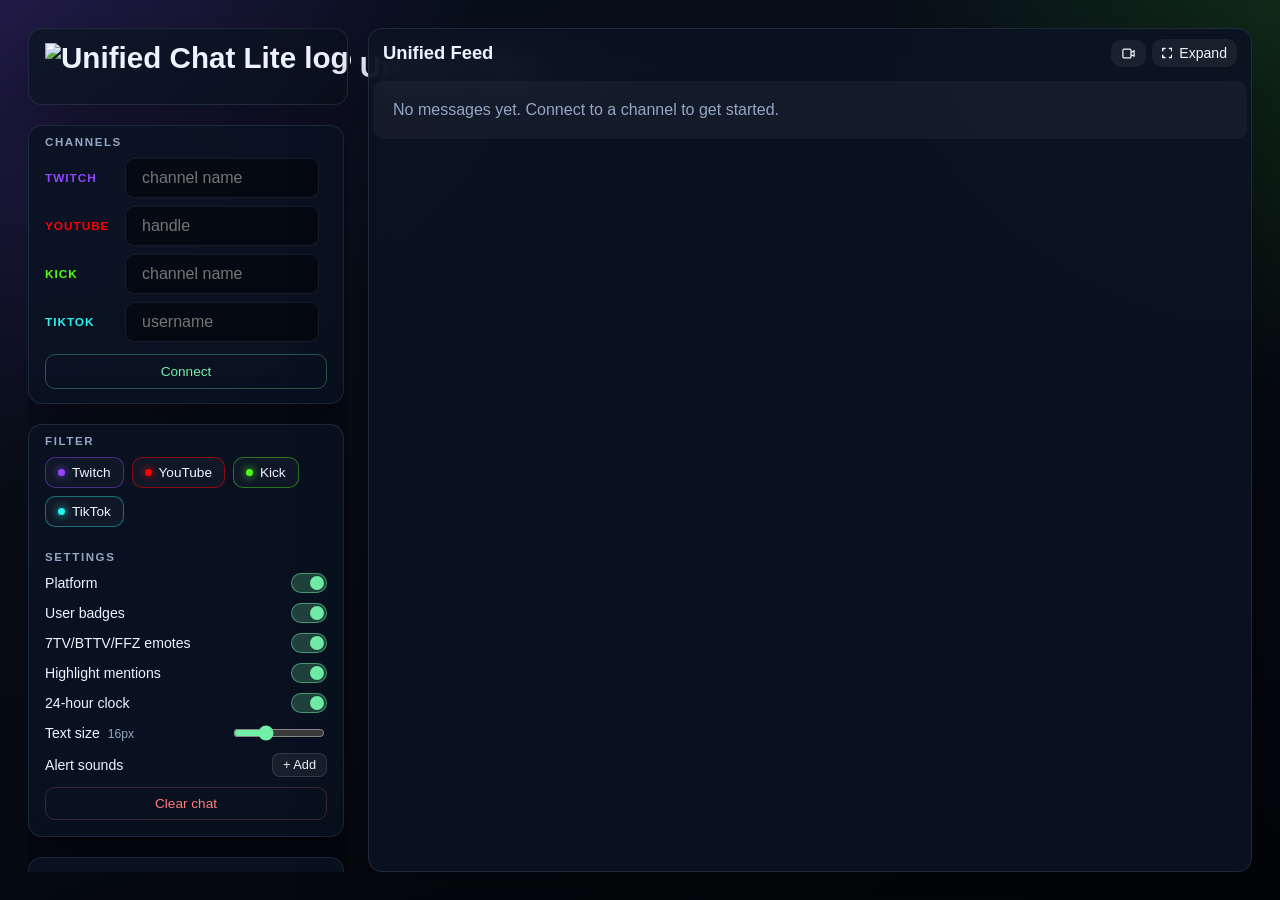
==== web/index.html @ e473db75 "Unmute button, Connect state, name colours, fresh pages, fast chats - Bring back the toolbar's Unmut" ====
<!DOCTYPE html>
<html lang="en">
<head>
    <meta charset="utf-8">
    <meta name="viewport" content="width=device-width, initial-scale=1, maximum-scale=1">

    <title>Unified Chat Lite — Multistream Chat: Twitch, YouTube, Kick, TikTok</title>
    <meta name="description"
        content="Free multistream chat viewer for Twitch, YouTube, Kick & TikTok — one feed with 7TV/BTTV/FFZ emotes, stream player, alerts and OBS chat overlay. No login.">
    <meta name="keywords"
        content="multistream chat, combined chat, chat aggregator, twitch chat, youtube live chat, kick chat, tiktok live chat, obs chat overlay, multi chat viewer, unified chat, 7tv emotes, bttv emotes, ffz emotes, streamelements alerts, hype train, twitch badges, chat widget, dual stream chat">
    <meta name="author" content="Kim AH">
    <meta name="robots" content="index, follow">
    <link rel="canonical" href="https://unified-chat.com/">
    <meta name="theme-color" content="#09111f">

    <!-- Open Graph (Facebook, Discord, Slack, ...) -->
    <meta property="og:type" content="website">
    <meta property="og:site_name" content="Unified Chat Lite">
    <meta property="og:title" content="Unified Chat Lite — Multistream Chat: Twitch, YouTube, Kick, TikTok">
    <meta property="og:description"
        content="Twitch, YouTube, Kick & TikTok chats in one feed — 7TV/BTTV/FFZ emotes, stream player, alerts and OBS overlay. Free, no login.">
    <meta property="og:url" content="https://unified-chat.com/">
    <meta property="og:image" content="https://unified-chat.com/assets/og-image.png">
    <meta property="og:image:width" content="1200">
    <meta property="og:image:height" content="630">

    <!-- Twitter / X -->
    <meta name="twitter:card" content="summary_large_image">
    <meta name="twitter:title" content="Unified Chat Lite — Multistream Chat: Twitch, YouTube, Kick, TikTok">
    <meta name="twitter:description"
        content="Twitch, YouTube, Kick & TikTok chats in one feed — 7TV/BTTV/FFZ emotes, stream player, alerts and OBS overlay. Free, no login.">
    <meta name="twitter:image" content="https://unified-chat.com/assets/og-image.png">

    <link rel="icon" href="assets/favicon.ico">
    <link rel="manifest" href="manifest.json">
    <link rel="apple-touch-icon" href="assets/icon-192.png">
    <link rel="stylesheet" href="styles.css">
    <script>
        const startParams = new URLSearchParams(location.search);
        if ((startParams.get("expand") ?? "0") !== "0" || (startParams.get("tv") ?? "0") !== "0") document.documentElement.classList.add("expand-mode");
    </script>

    <script type="application/ld+json">
    {
        "@context": "https://schema.org",
        "@type": "WebApplication",
        "name": "Unified Chat Lite",
        "url": "https://unified-chat.com/",
        "description": "Free multistream chat viewer that combines Twitch, YouTube, Kick and TikTok live chats in one unified feed, with 7TV/BTTV/FFZ emotes, stream player, alert sounds and a transparent OBS chat overlay.",
        "applicationCategory": "EntertainmentApplication",
        "operatingSystem": "Any",
        "browserRequirements": "Requires JavaScript",
        "featureList": [
            "Combined live chat for Twitch, YouTube, Kick and TikTok",
            "7TV, BTTV and FFZ emotes",
            "Twitch badges and animated cheermotes",
            "Hype train progress bar",
            "Embedded stream player (Twitch, Kick, YouTube)",
            "StreamElements/Streamlabs alert sounds",
            "Transparent OBS chat overlay with auto-fading messages",
            "Expandable full-window chat, shareable links, installable as an app (PWA)"
        ],
        "offers": {
            "@type": "Offer",
            "price": "0",
            "priceCurrency": "USD"
        },
        "creator": {
            "@type": "Person",
            "name": "Kim AH",
            "url": "https://kimsec.net"
        }
    }
    </script>
</head>
<body data-mode="main">
    <div class="app-shell">
        <button id="alerts-unlock" class="alerts-unlock hidden" type="button"
            title="Browsers block sound until you interact with the page">&#128266; Enable alert sound</button>
        <div id="player-pane" class="player-pane hidden">
            <div id="player-frame" class="player-frame"></div>
        </div>
        <main class="layout-grid">
            <header class="hero">
                <h1><img src="assets/favicon.ico" class="header-logo" alt="Unified Chat Lite logo">Unified Chat <span class="lite-tag">Lite</span></h1>
            </header>

            <div class="side-column">
            <section class="panel channels-panel">
                <div class="panel-header">
                    <h2>Channels</h2>
                </div>
                <form id="channels-form" class="channels-form">
                    <div class="channel-field" data-platform="twitch">
                        <span class="channel-label">Twitch</span>
                        <input id="channel-twitch" class="input-field channel-input" type="text"
                            placeholder="channel name" autocomplete="off" spellcheck="false">
                        <button id="clear-twitch" class="channel-clear hidden" type="button"
                            title="Disconnect Twitch">&#x2715;</button>
                    </div>
                    <div class="channel-field" data-platform="youtube">
                        <span class="channel-label">YouTube</span>
                        <input id="channel-youtube" class="input-field channel-input" type="text"
                            placeholder="handle" autocomplete="off" spellcheck="false">
                        <button id="clear-youtube" class="channel-clear hidden" type="button"
                            title="Disconnect YouTube">&#x2715;</button>
                    </div>
                    <div class="channel-field" data-platform="kick">
                        <span class="channel-label">Kick</span>
                        <input id="channel-kick" class="input-field channel-input" type="text"
                            placeholder="channel name" autocomplete="off" spellcheck="false">
                        <button id="clear-kick" class="channel-clear hidden" type="button"
                            title="Disconnect Kick">&#x2715;</button>
                    </div>
                    <div class="channel-field" data-platform="tiktok">
                        <span class="channel-label">TikTok</span>
                        <input id="channel-tiktok" class="input-field channel-input" type="text"
                            placeholder="username" autocomplete="off" spellcheck="false">
                        <button id="clear-tiktok" class="channel-clear hidden" type="button"
                            title="Disconnect TikTok">&#x2715;</button>
                    </div>
                    <button type="submit" class="connect-button">Connect</button>
                </form>
            </section>

            <section class="panel controls-panel">
                <div class="panel-header">
                    <h2>Filter</h2>
                </div>
                <div class="filter-row">
                    <button class="filter-button active" data-platform="twitch" type="button"><span class="chip-dot"></span>Twitch</button>
                    <button class="filter-button active" data-platform="youtube" type="button"><span class="chip-dot"></span>YouTube</button>
                    <button class="filter-button active" data-platform="kick" type="button"><span class="chip-dot"></span>Kick</button>
                    <button class="filter-button active" data-platform="tiktok" type="button"><span class="chip-dot"></span>TikTok</button>
                </div>
                <div class="panel-header">
                    <h2>Settings</h2>
                </div>
                <div class="settings-rows">
                    <div class="settings-row">
                        <span class="settings-label">Platform</span>
                        <button id="toggle-platform" class="switch" type="button"
                            title="Show platform icon in messages"></button>
                    </div>
                    <div class="settings-row">
                        <span class="settings-label">User badges</span>
                        <button id="toggle-badges" class="switch" type="button"
                            title="Show user badges (mod, sub, VIP...) in messages"></button>
                    </div>
                    <div class="settings-row">
                        <span class="settings-label">7TV/BTTV/FFZ emotes</span>
                        <button id="toggle-emotes" class="switch" type="button"
                            title="Show 7TV / BTTV / FFZ emotes in Twitch messages"></button>
                    </div>
                    <div class="settings-row">
                        <span class="settings-label">Highlight mentions</span>
                        <button id="toggle-mentions" class="switch" type="button"
                            title="Highlight messages that @-mention a connected channel"></button>
                    </div>
                    <div class="settings-row">
                        <span class="settings-label">24-hour clock</span>
                        <button id="toggle-clock" class="switch" type="button"
                            title="Use 24-hour time format"></button>
                    </div>
                    <div class="settings-row">
                        <span class="settings-label">Text size <span id="font-size-value"
                                class="font-size-value">16px</span></span>
                        <input id="font-size" class="font-slider" type="range" min="12" max="24" step="1" value="16"
                            title="Chat text size">
                    </div>
                    <div class="settings-row">
                        <span class="settings-label">Alert sounds</span>
                        <button id="alerts-edit" class="alerts-edit" type="button"
                            title="Add alert sound overlays (StreamElements etc.)">+ Add</button>
                    </div>
                    <div id="alerts-editor" class="alerts-editor hidden">
                        <div id="alerts-rows" class="alerts-rows"></div>
                        <div class="alerts-actions">
                            <button id="alerts-add-row" class="alerts-add-row" type="button">+ Add another</button>
                            <button id="alerts-apply" class="alerts-apply" type="button">Apply</button>
                        </div>
                        <p class="alerts-hint">Alert overlay URLs (StreamElements etc.) play their sound in the
                            expanded chat. Stored only in this browser.</p>
                    </div>
                    <button id="clear-messages" class="settings-action" type="button">Clear chat</button>
                </div>
            </section>

            <section class="panel status-panel">
                <div class="panel-header">
                    <h2>Connector Status</h2>
                </div>
                <div id="status-grid" class="status-grid"></div>
            </section>

            <section class="panel about-panel">
                <div class="about-links">
                    <a class="about-link" href="mailto:kim3k@live.no" title="Contact me">
                        <svg viewBox="0 0 512 512" aria-hidden="true"><path fill="currentColor" d="M464 64C490.5 64 512 85.5 512 112C512 127.1 504.9 141.3 492.8 150.4L275.2 313.6C263.8 322.1 248.2 322.1 236.8 313.6L19.2 150.4C7.113 141.3 0 127.1 0 112C0 85.5 21.49 64 48 64H464zM217.6 339.2C240.4 356.3 271.6 356.3 294.4 339.2L512 176V384C512 419.3 483.3 448 448 448H64C28.65 448 0 419.3 0 384V176L217.6 339.2z"/></svg>
                        Contact
                    </a>
                    <a class="about-link" href="https://github.com/Kimsec/unified-chat-lite" target="_blank" rel="noopener" title="GitHub">
                        <svg viewBox="0 0 496 512" aria-hidden="true"><path fill="currentColor" d="M165.9 397.4c0 2-2.3 3.6-5.2 3.6-3.3.3-5.6-1.3-5.6-3.6 0-2 2.3-3.6 5.2-3.6 3-.3 5.6 1.3 5.6 3.6zm-31.1-4.5c-.7 2 1.3 4.3 4.3 4.9 2.6 1 5.6 0 6.2-2s-1.3-4.3-4.3-5.2c-2.6-.7-5.5.3-6.2 2.3zm44.2-1.7c-2.9.7-4.9 2.6-4.6 4.9.3 2 2.9 3.3 5.9 2.6 2.9-.7 4.9-2.6 4.6-4.6-.3-1.9-3-3.2-5.9-2.9zM244.8 8C106.1 8 0 113.3 0 252c0 110.9 69.8 205.8 169.5 239.2 12.8 2.3 17.3-5.6 17.3-12.1 0-6.2-.3-40.4-.3-61.4 0 0-70 15-84.7-29.8 0 0-11.4-29.1-27.8-36.6 0 0-22.9-15.7 1.6-15.4 0 0 24.9 2 38.6 25.8 21.9 38.6 58.6 27.5 72.9 20.9 2.3-16 8.8-27.1 16-33.7-55.9-6.2-112.3-14.3-112.3-110.5 0-27.5 7.6-41.3 23.6-58.9-2.6-6.5-11.1-33.3 2.6-67.9 20.9-6.5 69 27 69 27 20-5.6 41.5-8.5 62.8-8.5s42.8 2.9 62.8 8.5c0 0 48.1-33.6 69-27 13.7 34.7 5.2 61.4 2.6 67.9 16 17.7 25.8 31.5 25.8 58.9 0 96.5-58.9 104.2-114.8 110.5 9.2 7.9 17 22.9 17 46.4 0 33.7-.3 75.4-.3 83.6 0 6.5 4.6 14.3 17.3 12.1C428.2 457.8 496 362.9 496 252 496 113.3 383.5 8 244.8 8z"/></svg>
                        GitHub
                    </a>
                    <a class="about-link donate" href="https://donation.kimsec.net" title="Support the project">
                        <svg viewBox="0 0 512 512" aria-hidden="true"><path fill="currentColor" d="M47.6 300.4L228.3 469.1c7.5 7 17.4 10.9 27.7 10.9s20.2-3.9 27.7-10.9L464.4 300.4c30.4-28.3 47.6-68 47.6-109.5v-5.8c0-69.9-50.5-129.5-119.4-141C347 36.5 300.6 51.4 268 84L256 96 244 84c-32.6-32.6-79-47.5-124.6-39.9C50.5 55.6 0 115.2 0 185.1v5.8c0 41.5 17.2 81.2 47.6 109.5z"/></svg>
                        Donate
                    </a>
                    <button id="open-info" class="ghost-button small-button info-button" type="button"
                        title="How this site works">&#9432; More info</button>
                </div>
                <p class="about-credit">Made with <span class="heart">❤</span> by Kim AH</p>
            </section>
            </div>

            <section class="panel feed-panel">
                <div class="panel-header">
                    <div class="feed-title">
                        <h2>Unified Feed</h2>
                        <button class="viewer-badge hidden" type="button"></button>
                    </div>
                    <div class="feed-actions">
                        <button id="watch-toggle" class="ghost-button small-button watch-button" type="button"
                            title="Watch the stream with the chat" aria-label="Watch the stream with the chat">
                            <svg viewBox="0 0 24 24" aria-hidden="true"><path fill="none" stroke="currentColor" stroke-width="2" stroke-linejoin="round" d="M3 7a2 2 0 0 1 2-2h9a2 2 0 0 1 2 2v10a2 2 0 0 1-2 2H5a2 2 0 0 1-2-2zM16 10.5l5-3v9l-5-3"/></svg></button>
                        <button id="expand-toggle" class="ghost-button small-button" type="button"
                            title="Expand the chat to fill the window">
                            <svg viewBox="0 0 448 512" aria-hidden="true"><path fill="currentColor" d="M32 32C14.3 32 0 46.3 0 64v96c0 17.7 14.3 32 32 32s32-14.3 32-32V96h64c17.7 0 32-14.3 32-32s-14.3-32-32-32H32zM64 352c0-17.7-14.3-32-32-32s-32 14.3-32 32v96c0 17.7 14.3 32 32 32h96c17.7 0 32-14.3 32-32s-14.3-32-32-32H64v-64zM320 32c-17.7 0-32 14.3-32 32s14.3 32 32 32h64v64c0 17.7 14.3 32 32 32s32-14.3 32-32V64c0-17.7-14.3-32-32-32h-96zM448 352c0-17.7-14.3-32-32-32s-32 14.3-32 32v64h-64c-17.7 0-32 14.3-32 32s14.3 32 32 32h96c17.7 0 32-14.3 32-32v-96z"/></svg>
                            Expand</button>
                    </div>
                </div>
                <div id="hype-train-bar" class="hype-train-bar hidden" role="status" aria-live="polite"
                    aria-hidden="true">
                    <div class="hype-train-info">
                        <span class="hype-train-label">Hype Train Lvl <span id="ht-level">1</span></span>
                        <span id="ht-progress-text"></span>
                    </div>
                    <div class="hype-train-track">
                        <div id="ht-fill" class="hype-train-fill"></div>
                    </div>
                </div>
                <div class="feed-wrapper">
                    <div id="feed" class="feed" aria-live="polite"></div>
                    <button id="scroll-bottom" class="scroll-bottom hidden" type="button" title="Scroll to bottom">&darr;</button>
                </div>
            </section>
        </main>
        <div class="player-controls">
            <div class="player-media-controls">
                <div id="player-sources" class="player-sources hidden"></div>
                <button class="viewer-badge hidden" type="button"></button>
            </div>
            <div class="player-window-controls">
                <button id="player-sound" class="player-toggle player-sound hidden" type="button"></button>
                <button id="player-cast" class="player-toggle hidden" type="button"></button>
                <button id="player-layout" class="player-toggle hidden" type="button"></button>
                <button id="player-fullscreen" class="player-toggle hidden" type="button"></button>
                <button id="player-toggle" class="player-toggle" type="button" title="Show stream player">&#9654;</button>
                <button id="expand-exit" class="player-toggle expand-exit" type="button" title="Collapse the chat (Esc)">&#x2715;</button>
            </div>
        </div>
        <div id="alert-frames" class="alert-frames" aria-hidden="true"></div>
    </div>

    <div id="info-overlay" class="info-overlay hidden">
        <div class="info-dialog panel" role="dialog" aria-modal="true" aria-labelledby="info-title">
            <div class="info-header">
                <h2 id="info-title">Tips &amp; tricks</h2>
                <button id="close-info" class="info-close" type="button" title="Close">&#x2715;</button>
            </div>
            <div class="info-body">
                <section>
                    <h3>Connect</h3>
                    <ul>
                        <li>Type channel names, press <strong>Enter</strong> or <strong>Connect</strong></li>
                        <li>The red &#x2715; disconnects that platform</li>
                        <li>Your channels are saved &mdash; and live in the page URL</li>
                    </ul>
                </section>
                <section>
                    <h3>Full window</h3>
                    <ul>
                        <li><strong>Expand</strong> (top right) fills the window with the chat</li>
                        <li><strong>&#x2715;</strong> or <strong>Esc</strong> brings the page back</li>
                        <li>Bookmark or share the URL while in full window &mdash; it opens straight into it</li>
                        <li>Install the site as an app (browser address bar) &mdash; it opens with your last used
                            channels</li>
                    </ul>
                </section>
                <section>
                    <h3>Watch the stream</h3>
                    <ul>
                        <li>Press the <strong>video</strong> button above the feed &mdash; or <strong>&#9654;</strong> (top right) when expanded</li>
                        <li>Starts muted &mdash; use the player's own volume control for sound</li>
                        <li>Click the platform icons to switch source</li>
                        <li>The layout button puts the video beside the chat &mdash; made for big screens</li>
                        <li>The AirPlay / Cast button sends the Twitch or Kick video to your TV &mdash; the chat stays on your device</li>
                        <li>YouTube appears once the channel is live</li>
                    </ul>
                </section>
                <section>
                    <h3>Alert sounds</h3>
                    <ul>
                        <li>Settings &rarr; Alert sounds: paste your alert overlay URL (StreamElements etc.) &mdash;
                            its sound plays in the expanded chat</li>
                        <li>Click <strong>&#128266; Enable alert sound</strong> once per visit (browser rule)</li>
                        <li>Alert URLs stay in this browser &mdash; they are never part of the page link</li>
                    </ul>
                </section>
                <section>
                    <h3>OBS overlay</h3>
                    <ul>
                        <li>Put <strong>/overlay</strong> in front of the <strong>?</strong> in your page link and
                            add it as a Browser source</li>
                        <li>Transparent background &mdash; chat floats right on the stream image</li>
                        <li>Messages fade out after 60 s; <strong>&amp;fade=120</strong> changes the lifetime, <strong>&amp;fade=0</strong> never fades</li>
                        <li>Tune it: <strong>&amp;size=20</strong> (text px), <strong>&amp;align=right</strong>,
                            <strong>&amp;max=10</strong> (message count), <strong>&amp;icons=0</strong> (hide
                            platform icons)</li>
                    </ul>
                </section>
                <section>
                    <h3>Good to know</h3>
                    <ul>
                        <li>Twitch badges and 7TV/BTTV/FFZ emotes show automatically &mdash; toggle them in
                            Settings</li>
                        <li>Messages that @-mention a connected channel are highlighted</li>
                        <li>Filter chips hide platforms in your view only</li>
                        <li>Deleted messages stay, with a strikethrough</li>
                        <li>The feed keeps the latest 200 messages</li>
                    </ul>
                </section>
            </div>
        </div>
    </div>

    <script src="app.js" defer></script>
</body>
</html>
---- web/styles.css ----
:root {
    --bg: #09111f;
    --bg-strong: #050910;
    --panel: rgba(11, 19, 35, 0.88);
    --panel-border: rgba(124, 149, 184, 0.18);
    --text: #eef4ff;
    --muted: #94a7c4;
    --accent: #f7f4ea;
    --twitch: #9146ff;
    --youtube: #ff0000;
    --kick: #53fc18;
    --tiktok: #25f4ee;
    --ok: #73f0a8;
    --warn: #ffd166;
    --danger: #ff7b7b;
    --shadow: 0 30px 70px rgba(0, 0, 0, 0.35);
}

* {
    box-sizing: border-box;
}

html,
body {
    margin: 0;
    height: 100%;
    background:
        radial-gradient(circle at top left, rgba(145, 70, 255, 0.18), transparent 30%),
        radial-gradient(circle at top right, rgba(83, 252, 24, 0.12), transparent 26%),
        linear-gradient(160deg, #09111f 0%, #050910 65%, #020408 100%);
    color: var(--text);
    font-family: "IBM Plex Sans", "Segoe UI", sans-serif;
    overflow: hidden;
}

body {
    padding: 28px;
}

.app-shell {
    position: relative;
    max-width: 1320px;
    margin: 0 auto;
    height: 100%;
    display: flex;
    flex-direction: column;
}

.hero {
    grid-column: 1;
    grid-row: 1;
    display: flex;
    align-items: center;
    padding: 14px 16px;
    border: 1px solid var(--panel-border);
    border-radius: 14px;
    background: linear-gradient(140deg, rgba(14, 23, 41, 0.96), rgba(9, 15, 28, 0.88));
    box-shadow: var(--shadow);
}

h1,
h2 {
    margin: 0;
}

h1 {
    font-size: 1.85rem;
    line-height: 1;
    white-space: nowrap;
    display: flex;
    align-items: center;
    gap: 9px;
}

.lite-tag {
    font-size: 0.6em;
    font-weight: 600;
    color: var(--muted);
    letter-spacing: 0.12em;
    text-transform: uppercase;
    align-self: flex-end;
}

.header-logo {
    height: 1.6em;
    width: auto;
}

h2 {
    font-size: 1.15rem;
}

.layout-grid {
    display: grid;
    grid-template-columns: 320px minmax(0, 1fr);
    grid-template-rows: auto minmax(0, 1fr);
    gap: 20px;
    align-items: stretch;
    flex: 1;
    min-height: 0;
}

/* The side column scrolls on its own so the app always fits the viewport,
   no matter how short the window is. */
.side-column {
    grid-column: 1;
    grid-row: 2;
    display: flex;
    flex-direction: column;
    gap: 20px;
    min-height: 0;
    overflow-y: auto;
    scrollbar-width: thin;
    scrollbar-color: rgba(124, 149, 184, 0.35) transparent;
    padding-right: 4px;
}

.side-column::-webkit-scrollbar {
    width: 6px;
}

.side-column::-webkit-scrollbar-thumb {
    background: rgba(124, 149, 184, 0.35);
    border-radius: 3px;
}

.side-column > .panel {
    flex-shrink: 0;
}

.panel {
    border: 1px solid var(--panel-border);
    border-radius: 14px;
    background: var(--panel);
    box-shadow: var(--shadow);
    backdrop-filter: blur(16px);
}

/* All side-column section headers share the micro-label look. */
.side-column h2 {
    font-size: 0.72rem;
    font-weight: 600;
    text-transform: uppercase;
    letter-spacing: 0.14em;
    color: var(--muted);
}

.panel-header {
    display: flex;
    justify-content: space-between;
    align-items: center;
    gap: 16px;
    padding: 14px 16px 0;
}

.feed-panel > .panel-header {
    padding: 10px 14px 4px;
    gap: 10px;
}

.channels-panel .panel-header,
.controls-panel .panel-header {
    padding: 10px 16px 0;
}

.channels-form {
    display: grid;
    gap: 8px;
    padding: 10px 16px 14px;
}

.channel-field {
    display: grid;
    grid-template-columns: 72px 1fr auto;
    align-items: center;
    gap: 8px;
}

.channel-clear {
    width: 22px;
    height: 22px;
    padding: 0;
    border: none;
    border-radius: 7px;
    background: rgba(255, 59, 48, 0.18);
    color: #ff7b7b;
    font-size: 0.72rem;
    line-height: 1;
    cursor: pointer;
    display: flex;
    align-items: center;
    justify-content: center;
    transition: background 160ms ease, transform 160ms ease;
}

.channel-clear:hover {
    background: rgba(255, 59, 48, 0.4);
    transform: scale(1.12);
}

.channel-clear.hidden {
    display: none;
}

.channel-label {
    font-size: 0.74rem;
    font-weight: 600;
    text-transform: uppercase;
    letter-spacing: 0.08em;
    color: var(--muted);
}

.channel-field[data-platform="twitch"] .channel-label {
    color: var(--twitch);
}

.channel-field[data-platform="youtube"] .channel-label {
    color: var(--youtube);
}

.channel-field[data-platform="kick"] .channel-label {
    color: var(--kick);
}

.channel-field[data-platform="tiktok"] .channel-label {
    color: var(--tiktok);
}

.channel-input {
    padding: 6px 10px;
    border-radius: 8px;
    font-size: 0.9rem;
}

.channel-input:disabled {
    opacity: 0.45;
    cursor: not-allowed;
}

/* Same quiet style as the Clear chat button, in the "connected" green. */
.connect-button {
    margin-top: 4px;
    padding: 9px 16px;
    border-radius: 10px;
    border: 1px solid rgba(115, 240, 168, 0.3);
    background: transparent;
    color: var(--ok);
    font: inherit;
    font-size: 0.85rem;
    cursor: pointer;
    transition: background 160ms ease;
}

.connect-button:hover {
    background: rgba(115, 240, 168, 0.12);
}

.connect-button.connected {
    border-color: rgba(115, 240, 168, 0.5);
    background: rgba(115, 240, 168, 0.14);
    font-weight: 600;
}

.connect-button .connect-off {
    display: none;
}

/* Hover hints what a click does; on touch, a tap simply disconnects. */
@media (hover: hover) {
    .connect-button.connected:hover {
        border-color: rgba(255, 123, 123, 0.45);
        background: rgba(255, 59, 48, 0.12);
        color: var(--danger);
    }

    .connect-button.connected:hover .connect-live {
        display: none;
    }

    .connect-button.connected:hover .connect-off {
        display: inline;
    }
}

.input-field {
    width: 100%;
    border-radius: 9px;
    border: 1px solid rgba(255, 255, 255, 0.08);
    background: rgba(4, 8, 15, 0.72);
    color: var(--text);
    padding: 10px 16px;
    font: inherit;
}

.controls-panel .filter-row {
    padding: 10px 16px 14px;
    gap: 8px;
}

.filter-row {
    padding: 20px 22px 22px;
}

.status-grid {
    display: grid;
    gap: 8px;
    padding: 10px 16px 16px;
}

.status-card {
    display: flex;
    align-items: center;
    gap: 10px;
    padding: 8px 12px;
    border-radius: 10px;
    background: rgba(255, 255, 255, 0.03);
    border: 1px solid rgba(255, 255, 255, 0.06);
}

.status-detail {
    flex: 1;
    min-width: 0;
    overflow: hidden;
    text-overflow: ellipsis;
    white-space: nowrap;
    font-size: 0.85rem;
    color: var(--muted);
}

.status-dot {
    width: 9px;
    height: 9px;
    flex-shrink: 0;
    border-radius: 999px;
    background: var(--warn);
    box-shadow: 0 0 10px currentColor;
}

.status-dot.ok {
    background: var(--ok);
    color: var(--ok);
}

.status-dot.warn {
    background: var(--warn);
    color: var(--warn);
}

.status-dot.error {
    background: var(--danger);
    color: var(--danger);
}

.status-dot.idle {
    background: rgba(255, 255, 255, 0.25);
    color: transparent;
    box-shadow: none;
}

.about-panel {
    padding: 12px 16px;
    display: grid;
    gap: 10px;
}

.about-links {
    display: flex;
    gap: 8px;
    flex-wrap: wrap;
}

.about-link {
    display: inline-flex;
    align-items: center;
    gap: 7px;
    padding: 7px 12px;
    font-size: 0.85rem;
    border-radius: 10px;
    background: rgba(255, 255, 255, 0.03);
    border: 1px solid rgba(255, 255, 255, 0.07);
    color: var(--muted);
    text-decoration: none;
    transition: border-color 160ms ease, color 160ms ease, background 160ms ease;
}

.about-link svg {
    height: 13px;
    width: auto;
}

.about-link:hover {
    background: rgba(255, 255, 255, 0.07);
    color: var(--text);
}

.about-link.donate {
    border-color: rgba(255, 209, 102, 0.3);
    color: #ffd166;
}

.about-link.donate:hover {
    background: rgba(255, 209, 102, 0.1);
    color: #ffe199;
}

.about-credit {
    margin: 0;
    font-size: 0.78rem;
    color: var(--muted);
}

.about-credit .heart {
    color: #ff3b3b;
}

.about-credit a {
    color: inherit;
    text-decoration: underline;
    text-underline-offset: 2px;
}

.about-credit a:hover {
    color: var(--text);
}

.about-credit .heart {
    color: #ff5c8a;
}


.filter-row {
    display: flex;
    gap: 10px;
    flex-wrap: wrap;
}

.ghost-button {
    cursor: pointer;
    border: 0;
    border-radius: 10px;
    font: inherit;
    transition: transform 160ms ease, opacity 160ms ease, background 160ms ease;
}

.ghost-button:hover {
    transform: translateY(-1px);
}

.filter-button {
    display: inline-flex;
    align-items: center;
    gap: 7px;
    padding: 7px 12px;
    font: inherit;
    font-size: 0.85rem;
    border-radius: 10px;
    background: rgba(255, 255, 255, 0.03);
    border: 1px solid rgba(255, 255, 255, 0.07);
    color: var(--muted);
    cursor: pointer;
    transition: border-color 160ms ease, color 160ms ease, background 160ms ease;
}

.filter-button:hover {
    background: rgba(255, 255, 255, 0.07);
}

.filter-button.active {
    color: var(--text);
}

.chip-dot {
    width: 7px;
    height: 7px;
    border-radius: 50%;
    background: rgba(255, 255, 255, 0.22);
    transition: background 160ms ease, box-shadow 160ms ease;
}

.filter-button.active[data-platform="twitch"] {
    border-color: rgba(145, 70, 255, 0.45);
}

.filter-button.active[data-platform="twitch"] .chip-dot {
    background: var(--twitch);
    box-shadow: 0 0 8px var(--twitch);
}

.filter-button.active[data-platform="youtube"] {
    border-color: rgba(255, 0, 0, 0.5);
}

.filter-button.active[data-platform="youtube"] .chip-dot {
    background: var(--youtube);
    box-shadow: 0 0 8px var(--youtube);
}

.filter-button.active[data-platform="kick"] {
    border-color: rgba(83, 252, 24, 0.4);
}

.filter-button.active[data-platform="kick"] .chip-dot {
    background: var(--kick);
    box-shadow: 0 0 8px var(--kick);
}

.filter-button.active[data-platform="tiktok"] {
    border-color: rgba(37, 244, 238, 0.4);
}

.filter-button.active[data-platform="tiktok"] .chip-dot {
    background: var(--tiktok);
    box-shadow: 0 0 8px var(--tiktok);
}

.settings-rows {
    display: grid;
    gap: 10px;
    padding: 10px 16px 16px;
}

.settings-row {
    display: flex;
    justify-content: space-between;
    align-items: center;
    gap: 12px;
}

.settings-label {
    font-size: 0.88rem;
    color: var(--text);
}

.font-size-value {
    color: var(--muted);
    font-size: 0.76rem;
    margin-left: 4px;
}

.font-slider {
    width: 92px;
    accent-color: var(--ok);
    cursor: pointer;
}

.switch {
    position: relative;
    width: 36px;
    height: 20px;
    padding: 0;
    flex-shrink: 0;
    border-radius: 999px;
    border: 1px solid rgba(255, 255, 255, 0.12);
    background: rgba(255, 255, 255, 0.07);
    cursor: pointer;
    transition: background 180ms ease, border-color 180ms ease;
}

.switch::after {
    content: "";
    position: absolute;
    top: 2px;
    left: 2px;
    width: 14px;
    height: 14px;
    border-radius: 50%;
    background: #94a7c4;
    transition: transform 180ms ease, background 180ms ease;
}

.switch.active {
    background: rgba(115, 240, 168, 0.22);
    border-color: rgba(115, 240, 168, 0.5);
}

.switch.active::after {
    transform: translateX(16px);
    background: var(--ok);
}

.settings-action {
    width: 100%;
    padding: 8px 12px;
    border-radius: 10px;
    border: 1px solid rgba(255, 123, 123, 0.22);
    background: transparent;
    color: var(--danger);
    font: inherit;
    font-size: 0.85rem;
    cursor: pointer;
    transition: background 160ms ease;
}

.settings-action:hover {
    background: rgba(255, 59, 48, 0.12);
}

.ghost-button {
    display: inline-flex;
    align-items: center;
    justify-content: center;
    padding: 11px 18px;
    background: rgba(255, 255, 255, 0.06);
    color: var(--text);
    text-decoration: none;
}

.small-button {
    padding: 6px 10px;
    font-size: 0.88rem;
}

.feed-panel {
    grid-column: 2;
    grid-row: 1 / -1;
    display: flex;
    flex-direction: column;
    min-height: 0;
    overflow: hidden;
}

.feed-panel > .panel-header {
    flex-shrink: 0;
}

.hype-train-bar {
    flex-shrink: 0;
    padding: 8px 14px;
    border-bottom: 1px solid var(--panel-border);
    background: rgba(145, 70, 255, 0.08);
    max-height: 60px;
    opacity: 1;
    overflow: hidden;
    transition: opacity 500ms ease, max-height 500ms ease, padding 500ms ease;
}

.hype-train-bar.hidden {
    max-height: 0;
    opacity: 0;
    padding: 0 14px;
    border-bottom: none;
    pointer-events: none;
}

.hype-train-info {
    display: flex;
    justify-content: space-between;
    align-items: center;
    font-size: 0.82rem;
    margin-bottom: 5px;
}

.hype-train-label {
    font-weight: 700;
    color: var(--text);
}

#ht-progress-text {
    color: var(--muted);
}

.hype-train-track {
    height: 6px;
    border-radius: 3px;
    background: rgba(255, 255, 255, 0.08);
    overflow: hidden;
}

.hype-train-fill {
    height: 100%;
    width: 0%;
    border-radius: 3px;
    background: linear-gradient(90deg, #9146ff, #ffd700);
    transition: width 400ms ease;
}

.feed-wrapper {
    position: relative;
    flex: 1 1 0;
    min-height: 0;
    display: flex;
    flex-direction: column;
}

.feed {
    display: flex;
    flex-direction: column;
    gap: 4px;
    padding: 10px 4px 4px;
    flex: 1 1 0;
    min-height: 0;
    overflow-y: auto;
}

.scroll-bottom {
    position: absolute;
    bottom: 12px;
    left: 50%;
    transform: translateX(-50%) translateY(0);
    min-width: 36px;
    padding: 0 10px;
    height: 36px;
    border-radius: 999px;
    white-space: nowrap;
    border: 1px solid var(--panel-border);
    background: rgba(30, 40, 60, 0.9);
    color: var(--text);
    font-size: 1.1rem;
    line-height: 1;
    cursor: pointer;
    display: flex;
    align-items: center;
    justify-content: center;
    transition: transform 220ms ease, opacity 220ms ease;
    box-shadow: 0 4px 12px rgba(0, 0, 0, 0.4);
    z-index: 10;
    opacity: 1;
}

.scroll-bottom:hover {
    transform: translateX(-50%) scale(1.1);
    background: rgba(40, 55, 80, 0.95);
}

.scroll-bottom.hidden {
    opacity: 0;
    transform: translateX(-50%) translateY(20px);
    pointer-events: none;
}

.message-card {
    padding: 6px 12px;
    border-radius: 10px;
    background: rgba(255, 255, 255, 0.03);
    border: 1px solid rgba(255, 255, 255, 0.05);
    font-size: var(--chat-font, 1rem);
}

.message-card.mention {
    background: rgba(255, 92, 138, 0.1);
    border-color: rgba(255, 92, 138, 0.35);
}

.message-card:last-child {
    animation: fade-in 220ms ease;
}

.message-card.deleted {
    opacity: 0.72;
}

.message-card.deleted .message-text {
    text-decoration: line-through;
    text-decoration-thickness: 2px;
}

.message-card.deleted .emote {
    filter: grayscale(1);
    opacity: 0.5;
}

@property --twitch-rainbow-angle {
    syntax: '<angle>';
    initial-value: 0deg;
    inherits: false;
}

.message-card.system-notice {
    border: 2px solid transparent;
    background:
        linear-gradient(rgba(145, 70, 255, 0.08), rgba(145, 70, 255, 0.08)) padding-box,
        linear-gradient(#0d1626, #0d1626) padding-box,
        conic-gradient(
            from var(--twitch-rainbow-angle),
            rgba(255, 59, 59, 0.8), rgba(255, 177, 59, 0.8), rgba(245, 238, 58, 0.8), rgba(76, 217, 100, 0.8),
            rgba(52, 192, 255, 0.8), rgba(106, 92, 255, 0.8), rgba(255, 92, 209, 0.8), rgba(255, 59, 59, 0.8)
        ) border-box;
    animation: twitch-rainbow-spin 6s linear infinite;
}

@keyframes twitch-rainbow-spin {
    to { --twitch-rainbow-angle: 360deg; }
}

.system-notice-text {
    color: #fff;
}

.message-link {
    color: inherit;
    text-decoration: underline;
    text-decoration-color: currentColor;
    text-underline-offset: 2px;
    overflow-wrap: anywhere;
}

.message-link:hover {
    text-decoration-thickness: 2px;
}

.message-topline {
    display: inline;
    line-height: 1;
    margin-bottom: 2px;
}

.platform-pill {
    display: inline-flex;
    align-items: center;
    vertical-align: middle;
    gap: 5px;
    padding: 3px 6px;
    border-radius: 999px;
    font-size: 0.82rem;
    color: #fff;
    margin-right: 3px;
}

.platform-pill svg,
.platform-pill img {
    height: 16px;
    vertical-align: middle;
}

.platform-pill.twitch {
    background: rgba(145, 70, 255, 0.18);
}

.platform-pill.youtube {
    background: rgba(255, 0, 0, 0.16);
}

.platform-pill.kick {
    background: rgba(83, 252, 24, 0.18);
    color: #d7ffd0;
}

.platform-pill.tiktok {
    background: rgba(37, 244, 238, 0.14);
    color: #d6fdfb;
}

.message-time {
    color: var(--muted);
    font-size: 0.82rem;
    margin-right: 4px;
}

.badge {
    height: 16px;
    width: 16px;
    border-radius: 3px;
    margin-right: 4px;
    vertical-align: middle;
}

.source-streamer-avatar {
    height: 22px;
    width: 22px;
    border-radius: 999px;
    object-fit: cover;
    vertical-align: middle;
    margin-right: 5px;
    border: 1px solid rgba(255, 255, 255, 0.18);
    background: rgba(255, 255, 255, 0.06);
}

.author-name {
    font-weight: 700;
    white-space: nowrap;
}

.message-text {
    word-break: break-word;
    font-size: calc(var(--chat-font, 1rem) * 0.93);
}

.emote {
    height: 1.4em;
    vertical-align: middle;
    margin: 0 1px;
}

.cheer-amount {
    font-weight: 700;
    font-size: 0.85em;
    vertical-align: middle;
    margin: 0 3px 0 1px;
}

.empty-state {
    padding: 20px;
    border-radius: 10px;
    background: rgba(255, 255, 255, 0.04);
    color: var(--muted);
}

@keyframes fade-in {
    from {
        opacity: 0;
        transform: translateY(6px);
    }
    to {
        opacity: 1;
        transform: translateY(0);
    }
}

@media (max-width: 1120px) {
    html, body {
        height: auto;
        overflow: auto;
    }

    .app-shell {
        height: auto;
    }

    .layout-grid {
        grid-template-columns: 1fr;
        grid-template-rows: auto;
    }

    .hero,
    .side-column,
    .feed-panel {
        grid-column: 1;
        grid-row: auto;
    }

    /* Panels become grid items so the feed can sit between Settings and Status. */
    .side-column {
        display: contents;
    }

    .channels-panel { order: 1; }
    .controls-panel { order: 2; }
    .feed-panel { order: 3; }
    .status-panel { order: 4; }
    .about-panel { order: 5; }

    .feed-panel {
        height: calc(100vh - 80px);
        min-height: 400px;
        overflow: visible;
    }

    .feed {
        max-height: none;
    }
}

@media (max-width: 720px) {
    body {
        padding: 10px;
    }

    .hero {
        padding: 12px 16px;
        border-radius: 12px;
    }

    .panel {
        border-radius: 12px;
    }
}

/* --- Stream player (popout + expanded chat) --- */

.player-pane {
    flex-shrink: 0;
    background: #000;
    border-bottom: 1px solid var(--panel-border);
}

.player-pane.hidden {
    display: none;
}

/* Largest 16:9 box within 55vh, centred — no transparent edges for chat to show through. */
.player-frame iframe,
.player-frame video {
    display: block;
    width: min(100%, calc(55vh * 16 / 9));
    margin: 0 auto;
    aspect-ratio: 16 / 9;
    border: none;
    background: #000;
}

.player-empty {
    padding: 26px 16px;
    text-align: center;
    color: var(--muted);
    font-size: 0.9rem;
}

.player-casting {
    display: flex;
    flex-direction: column;
    align-items: center;
    justify-content: center;
    gap: 6px;
    width: min(100%, calc(55vh * 16 / 9));
    aspect-ratio: 16 / 9;
    margin: 0 auto;
    padding: 16px;
    text-align: center;
    background: radial-gradient(ellipse at 50% 40%, rgba(145, 70, 255, 0.22), transparent 70%), #05080f;
}

.player-casting svg {
    width: 42px;
    height: 42px;
    margin-bottom: 4px;
    color: var(--text);
}

.player-casting strong {
    font-size: 1.05rem;
}

.player-casting span {
    color: var(--muted);
    font-size: 0.85rem;
}

.player-casting-stop {
    margin-top: 8px;
    padding: 7px 14px;
    border: 1px solid rgba(255, 123, 123, 0.4);
    border-radius: 10px;
    background: rgba(255, 59, 48, 0.12);
    color: var(--danger);
    font: inherit;
    font-size: 0.85rem;
    cursor: pointer;
}

/* Player closed: two small buttons float over the chat's top-right corner. */
.player-controls {
    position: absolute;
    top: 8px;
    right: 8px;
    z-index: 30;
    display: flex;
    align-items: center;
    gap: 6px;
    opacity: 0.55;
    transition: opacity 160ms ease;
}

.player-controls:hover {
    opacity: 1;
}

.player-media-controls,
.player-window-controls {
    display: flex;
    align-items: center;
    gap: 6px;
}

/* Player open: the controls become a toolbar above the video, so nothing covers the picture. */
html.player-open .player-controls {
    position: static;
    order: -1;
    flex-shrink: 0;
    justify-content: space-between;
    gap: 10px;
    min-height: 48px;
    padding: 7px 10px;
    opacity: 1;
    border-bottom: 1px solid var(--panel-border);
    background: linear-gradient(180deg, rgba(20, 30, 52, 0.98), rgba(11, 19, 35, 0.98));
}

html.player-open .player-media-controls {
    min-width: 0;
}

html.player-open .player-toggle,
html.player-open .player-source {
    box-shadow: none;
    background: rgba(255, 255, 255, 0.05);
}

html.player-open .player-toggle:hover,
html.player-open .player-source:hover {
    transform: none;
    background: rgba(255, 255, 255, 0.12);
}

html.player-open body .hype-train-bar {
    padding-right: 14px;
}

.player-toggle.hidden {
    display: none;
}

.player-toggle svg {
    width: 16px;
    height: 16px;
    pointer-events: none;
}

.player-toggle.active {
    border-color: rgba(115, 240, 168, 0.55);
    color: var(--ok);
}

.player-sources {
    display: flex;
    gap: 6px;
}

.player-sources.hidden {
    display: none;
}

.player-toggle,
.player-source {
    flex: none;
    width: 34px;
    height: 34px;
    padding: 0;
    border-radius: 10px;
    border: 1px solid var(--panel-border);
    background: rgba(30, 40, 60, 0.45);
    color: var(--text);
    font-size: 0.8rem;
    line-height: 1;
    cursor: pointer;
    display: flex;
    align-items: center;
    justify-content: center;
    transition: transform 160ms ease, background 160ms ease, border-color 160ms ease;
    box-shadow: 0 4px 12px rgba(0, 0, 0, 0.4);
}

.player-toggle:hover,
.player-source:hover {
    transform: scale(1.1);
    background: rgba(40, 55, 80, 0.95);
}

.player-source svg,
.player-source img {
    height: 16px;
    width: auto;
    pointer-events: none;
}

.player-source {
    gap: 7px;
    opacity: 0.55;
    font: inherit;
    font-size: 0.82rem;
    font-weight: 600;
}

.player-source-name {
    display: none;
}

/* Wide toolbars label the sources, like tabs. */
@media (min-width: 640px) {
    html.player-open .player-source {
        width: auto;
        padding: 0 12px 0 10px;
    }

    html.player-open .player-source-name {
        display: inline;
    }
}

.player-source.active {
    opacity: 1;
}

.player-source.active[data-platform="twitch"] {
    border-color: rgba(145, 70, 255, 0.65);
    background: rgba(145, 70, 255, 0.16);
}

.player-source.active[data-platform="kick"] {
    border-color: rgba(83, 252, 24, 0.55);
    background: rgba(83, 252, 24, 0.1);
}

.player-source.active[data-platform="youtube"] {
    border-color: rgba(255, 0, 0, 0.55);
    background: rgba(255, 0, 0, 0.1);
}

/* --- Alert sounds --- */

.alerts-edit {
    min-width: 30px;
    height: 24px;
    padding: 0 10px;
    border-radius: 8px;
    border: 1px solid rgba(255, 255, 255, 0.12);
    background: rgba(255, 255, 255, 0.06);
    color: var(--text);
    font: inherit;
    font-size: 0.8rem;
    line-height: 1;
    white-space: nowrap;
    cursor: pointer;
    transition: background 160ms ease;
}

.alerts-edit:hover {
    background: rgba(255, 255, 255, 0.12);
}

.alerts-editor {
    display: grid;
    gap: 8px;
    padding: 2px 0 4px;
}

.alerts-editor.hidden {
    display: none;
}

.alerts-rows {
    display: grid;
    gap: 6px;
}

.alerts-row {
    display: flex;
    align-items: center;
    gap: 6px;
}

.alerts-input {
    flex: 1;
    min-width: 0;
    padding: 6px 10px;
    border-radius: 8px;
    font-size: 0.78rem;
}

.alerts-input.invalid {
    border-color: rgba(255, 123, 123, 0.75);
}

.alerts-actions {
    display: flex;
    justify-content: space-between;
    gap: 8px;
}

.alerts-add-row {
    padding: 5px 10px;
    border-radius: 8px;
    border: 1px solid rgba(255, 255, 255, 0.1);
    background: transparent;
    color: var(--muted);
    font: inherit;
    font-size: 0.78rem;
    cursor: pointer;
    transition: color 160ms ease, background 160ms ease;
}

.alerts-add-row:hover {
    color: var(--text);
    background: rgba(255, 255, 255, 0.06);
}

.alerts-apply {
    padding: 5px 14px;
    border-radius: 8px;
    border: 1px solid rgba(115, 240, 168, 0.3);
    background: transparent;
    color: var(--ok);
    font: inherit;
    font-size: 0.78rem;
    cursor: pointer;
    transition: background 160ms ease;
}

.alerts-apply:hover {
    background: rgba(115, 240, 168, 0.12);
}

.alerts-hint {
    margin: 0;
    font-size: 0.72rem;
    color: var(--muted);
}

/* In normal flow, so it pushes the feed down instead of covering it. */
.alerts-unlock {
    flex-shrink: 0;
    display: flex;
    align-items: center;
    justify-content: center;
    gap: 8px;
    padding: 9px 12px;
    border: none;
    border-bottom: 1px solid rgba(255, 209, 102, 0.25);
    background: rgba(255, 209, 102, 0.1);
    color: var(--warn);
    font: inherit;
    font-size: 0.85rem;
    cursor: pointer;
    transition: background 160ms ease;
}

.alerts-unlock:hover {
    background: rgba(255, 209, 102, 0.18);
}

.alerts-unlock.hidden {
    display: none;
}

.alert-frames {
    position: absolute;
    top: 0;
    left: -9999px;
    width: 1px;
    height: 1px;
    overflow: hidden;
}

.alert-frames iframe {
    width: 1px;
    height: 1px;
    border: 0;
}

/* --- "More info" overlay ------------------------------------------------ */

.info-button {
    white-space: nowrap;
    font-size: 0.85rem;
}

.info-overlay {
    position: fixed;
    inset: 0;
    z-index: 100;
    background: rgba(2, 6, 12, 0.6);
    backdrop-filter: blur(4px);
    display: flex;
    align-items: center;
    justify-content: center;
    padding: 24px;
}

.info-overlay.hidden {
    display: none;
}

.info-dialog {
    width: 100%;
    max-width: 560px;
    max-height: min(80vh, 640px);
    display: flex;
    flex-direction: column;
    animation: fade-in 180ms ease;
}

.info-header {
    display: flex;
    justify-content: space-between;
    align-items: center;
    gap: 16px;
    padding: 16px 20px 0;
}

.info-close {
    width: 26px;
    height: 26px;
    padding: 0;
    border: none;
    border-radius: 8px;
    background: rgba(255, 255, 255, 0.06);
    color: var(--muted);
    font-size: 0.8rem;
    line-height: 1;
    cursor: pointer;
    display: flex;
    align-items: center;
    justify-content: center;
    transition: background 160ms ease, color 160ms ease;
}

.info-close:hover {
    background: rgba(255, 255, 255, 0.12);
    color: var(--text);
}

.info-body {
    padding: 10px 20px 20px;
    overflow-y: auto;
    display: grid;
    gap: 14px;
    scrollbar-width: thin;
    scrollbar-color: rgba(124, 149, 184, 0.35) transparent;
}

.info-body h3 {
    margin: 0 0 4px;
    font-size: 0.72rem;
    font-weight: 600;
    text-transform: uppercase;
    letter-spacing: 0.14em;
    color: var(--muted);
}

.info-body ul {
    margin: 0;
    padding-left: 18px;
    display: grid;
    gap: 5px;
    font-size: 0.9rem;
    line-height: 1.4;
    color: var(--text);
}

.info-body li::marker {
    color: var(--muted);
}

/* --- OBS overlay mode (/overlay) --- */

html.overlay-mode,
html.overlay-mode body {
    background: transparent;
}

html.overlay-mode .feed-panel {
    background: transparent;
    border: none;
    box-shadow: none;
    backdrop-filter: none;
}

html.overlay-mode .scroll-bottom,
html.overlay-mode .player-pane,
html.overlay-mode .player-controls,
html.overlay-mode .hype-train-bar,
html.overlay-mode .empty-state {
    display: none;
}

html.overlay-mode .feed {
    scrollbar-width: none;
}

html.overlay-mode .feed::-webkit-scrollbar {
    display: none;
}

/* Bottom-anchored, so an expiring card's removal never moves the rest. */
html.overlay-mode .feed {
    justify-content: flex-end;
}

html.overlay-mode .message-card {
    background: transparent;
    border: none;
    font-size: var(--overlay-font, 1rem);
    /* Crisp 1px outline (zero-blur shadows) for readability on stream content. */
    text-shadow:
        1px 0 0 #000, -1px 0 0 #000, 0 1px 0 #000, 0 -1px 0 #000,
        1px 1px 0 #000, -1px 1px 0 #000, 1px -1px 0 #000, -1px -1px 0 #000;
    animation: overlay-fade 2500ms linear forwards;
}

html.overlay-mode .message-text {
    font-size: calc(var(--overlay-font, 1rem) * 0.93);
}

html.overlay-mode .badge {
    width: 1em;
    height: 1em;
}

html.overlay-mode .message-time {
    display: none;
}

html.overlay-align-right .message-card {
    text-align: right;
}

html.overlay-no-icons .platform-pill {
    display: none;
}

html.overlay-no-fade .message-card {
    animation: none;
}

/* Overlays the main page's empty top padding; expand mode goes edge-to-edge,
   so there it sits in flow and pushes the page down instead. */
#announce-banner {
    position: fixed;
    top: 0;
    left: 0;
    right: 0;
    z-index: 200;
    display: flex;
    align-items: center;
    justify-content: center;
    gap: 8px;
    padding: 4px 14px;
    background: var(--bg-strong);
    border-bottom: 1px solid rgba(255, 209, 102, 0.3);
    color: var(--text);
    font-size: 0.8rem;
    text-align: center;
}

html.expand-mode #announce-banner {
    position: static;
}

#announce-banner::before {
    content: "";
    flex: none;
    width: 6px;
    height: 6px;
    border-radius: 50%;
    background: var(--warn);
    box-shadow: 0 0 6px var(--warn);
}

#announce-banner button {
    background: none;
    border: none;
    color: var(--muted);
    cursor: pointer;
    font-size: 0.8rem;
    padding: 0 6px;
}

#announce-banner button:hover {
    color: var(--text);
}

html.expand-mode body.has-announcement {
    display: flex;
    flex-direction: column;
}

html.expand-mode body.has-announcement .app-shell {
    width: 100%;
    height: auto;
    flex: 1;
    min-height: 0;
}

@keyframes overlay-fade {
    from {
        opacity: 1;
    }
    to {
        opacity: 0;
    }
}

/* --- Expand (?expand=1): the main page expands into the popout layout --- */

body[data-mode="main"] .player-controls {
    display: none;
}

html.expand-mode,
html.expand-mode body {
    height: 100%;
    overflow: hidden;
}

html.expand-mode body {
    padding: 0;
}

html.expand-mode .app-shell {
    max-width: none;
    height: 100%;
}

/* Promotes the feed panel to a direct flex child of the app shell. */
html.expand-mode .layout-grid {
    display: contents;
}

html.expand-mode .hero,
html.expand-mode .side-column,
html.expand-mode .feed-panel > .panel-header {
    display: none;
}

html.expand-mode .feed-panel {
    flex: 1;
    min-height: 0;
    height: auto;
    display: flex;
    flex-direction: column;
    border: none;
    border-radius: 0;
    overflow: hidden;
}

html.expand-mode .feed {
    flex: 1 1 0;
    min-height: 0;
    max-height: none;
}

/* Keeps the hype train percentage clear of the floating player/exit buttons. */
body[data-mode="popout"] .hype-train-bar {
    padding-right: 48px;
}

html.expand-mode .hype-train-bar {
    padding-right: 86px;
}

html.expand-mode .player-controls {
    display: flex;
}

.feed-panel.expand-anim {
    position: relative;
    z-index: 50;
    will-change: transform;
}

.expand-exit {
    border-color: rgba(255, 123, 123, 0.4);
    color: var(--danger);
}

.expand-exit:hover {
    background: rgba(255, 59, 48, 0.25);
}

/* --- Expand + video buttons (feed header) --- */

.feed-actions {
    display: flex;
    align-items: center;
    gap: 6px;
}

#expand-toggle {
    gap: 7px;
}

#expand-toggle svg {
    height: 12px;
    width: auto;
}

.watch-button svg {
    height: 15px;
    width: auto;
}

/* --- TV layout: video fills the left, chat sits in a column on the right ---
   Narrow windows (phones, popouts) keep the stacked layout. */

@media (max-width: 759px) {
    #player-layout {
        display: none;
    }
}

@media (min-width: 760px) {
    html.tv-mode .app-shell {
        --tv-chat-width: clamp(320px, 27vw, 560px);
        --tv-edge: clamp(12px, 1.4vw, 26px);
        display: grid;
        grid-template-columns: minmax(0, 1fr) var(--tv-chat-width);
        grid-template-rows: auto auto minmax(0, 1fr);
        background:
            radial-gradient(ellipse at 35% 45%, rgba(145, 70, 255, 0.14), transparent 62%),
            radial-gradient(ellipse at 10% 100%, rgba(83, 252, 24, 0.05), transparent 50%),
            #03060c;
    }

    html.tv-mode .player-controls {
        grid-column: 1 / -1;
        grid-row: 1;
    }

    html.tv-mode .alerts-unlock {
        grid-column: 1 / -1;
        grid-row: 2;
    }

    html.tv-mode .player-pane {
        grid-column: 1;
        grid-row: 3;
        min-width: 0;
        min-height: 0;
        padding: var(--tv-edge);
        background: transparent;
        border-bottom: none;
        container-type: size;
    }

    html.tv-mode .player-frame {
        width: 100%;
        height: 100%;
        display: flex;
        align-items: center;
        justify-content: center;
    }

    html.tv-mode .player-frame iframe,
    html.tv-mode .player-frame video,
    html.tv-mode .player-casting {
        width: 100%;
        height: 100%;
        margin: 0;
        aspect-ratio: auto;
        border-radius: 12px;
        box-shadow: 0 30px 90px rgba(0, 0, 0, 0.65), 0 0 0 1px rgba(255, 255, 255, 0.06);
    }

    /* Largest 16:9 box that fits, so the frame hugs the picture. */
    @supports (width: 1cqh) {
        html.tv-mode .player-frame iframe,
        html.tv-mode .player-frame video,
        html.tv-mode .player-casting {
            width: min(100cqw, 100cqh * 16 / 9);
            height: auto;
            aspect-ratio: 16 / 9;
        }
    }

    html.tv-mode .player-empty {
        max-width: 420px;
        font-size: 1.05rem;
        line-height: 1.5;
    }

    html.tv-mode .feed-panel {
        grid-column: 2;
        grid-row: 3;
        min-width: 0;
        border: none;
        border-left: 1px solid var(--panel-border);
        border-radius: 0;
        background: linear-gradient(180deg, rgba(13, 21, 39, 0.97), rgba(6, 10, 19, 0.98));
        box-shadow: -24px 0 60px rgba(0, 0, 0, 0.35);
    }

    /* TV-readable chat: text grows with the screen, never below the chosen size. */
    html.tv-mode .feed {
        gap: 6px;
        padding: 12px 10px 10px;
    }

    html.tv-mode .message-card {
        --tv-font: max(var(--chat-font, 1rem), 1.05vw);
        font-size: var(--tv-font);
        line-height: 1.35;
        padding: 7px 12px;
    }

    html.tv-mode .message-text {
        font-size: calc(var(--tv-font) * 0.93);
    }

    html.tv-mode .message-card:not(.system-notice) {
        border-left: 3px solid var(--platform-accent, rgba(255, 255, 255, 0.08));
    }

    html.tv-mode .message-card[data-platform="twitch"] { --platform-accent: rgba(145, 70, 255, 0.75); }
    html.tv-mode .message-card[data-platform="youtube"] { --platform-accent: rgba(255, 0, 0, 0.7); }
    html.tv-mode .message-card[data-platform="kick"] { --platform-accent: rgba(83, 252, 24, 0.65); }
    html.tv-mode .message-card[data-platform="tiktok"] { --platform-accent: rgba(37, 244, 238, 0.65); }
}

/* --- Combined viewer badge --- */

.feed-title {
    display: flex;
    align-items: center;
    gap: 10px;
    min-width: 0;
}

.viewer-badge {
    flex: none;
    display: inline-flex;
    align-items: center;
    gap: 5px;
    padding: 2px 4px;
    border: none;
    border-radius: 6px;
    background: none;
    color: var(--muted);
    font: inherit;
    font-size: 0.85rem;
    font-variant-numeric: tabular-nums;
    white-space: nowrap;
    cursor: pointer;
}

.viewer-badge:hover {
    color: var(--text);
}

.viewer-badge.hidden {
    display: none;
}

.viewer-badge > svg {
    width: 15px;
    height: 15px;
}

/* Tap the count for the per-platform split. */
.viewer-breakdown {
    display: none;
    align-items: center;
    gap: 9px;
    margin-left: 4px;
}

.viewer-badge.open .viewer-breakdown {
    display: inline-flex;
}

.viewer-breakdown span {
    display: inline-flex;
    align-items: center;
    gap: 4px;
}

.viewer-breakdown svg,
.viewer-breakdown img {
    height: 12px;
    width: auto;
}

/* A crowded toolbar scrolls sideways instead of pushing the buttons off-screen. */
html.player-open .player-media-controls {
    overflow-x: auto;
    scrollbar-width: none;
}

/* --- Paid notices: cheers, Power-ups, Hype Chats --- */

.bits-gem {
    width: 1.05em;
    height: 1.05em;
    margin-right: 4px;
    vertical-align: -0.18em;
}

.paid-head {
    font-weight: 600;
}

.paid-head .badge {
    vertical-align: -0.15em;
}

.cheer-total {
    font-weight: 800;
}

/* --- Player toolbar: flat icon buttons; compact on phones --- */

html.player-open .player-controls {
    gap: 6px;
    min-height: 44px;
    padding: 5px 8px;
}

html.player-open .player-media-controls,
html.player-open .player-window-controls {
    gap: 2px;
}

html.player-open .player-toggle,
html.player-open .player-source {
    border-color: transparent;
    background: none;
    color: var(--muted);
}

html.player-open .player-toggle:hover,
html.player-open .player-source:hover {
    background: rgba(255, 255, 255, 0.08);
    color: var(--text);
}

html.player-open .player-source.active {
    color: var(--text);
    border-color: transparent;
    background: rgba(255, 255, 255, 0.08);
}

/* Muted is the default, so the way out of it is a labelled pill, not a bare icon. */
html.player-open .player-sound.muted {
    width: auto;
    gap: 6px;
    padding: 0 12px 0 9px;
    border-color: transparent;
    background: rgba(255, 209, 102, 0.12);
    color: var(--warn);
    font: inherit;
    font-size: 0.8rem;
    font-weight: 600;
}

html.player-open .player-sound.muted:hover {
    background: rgba(255, 209, 102, 0.2);
}

html.player-open .expand-exit {
    color: var(--danger);
}

@media (max-width: 639px) {
    html.player-open .player-controls {
        min-height: 38px;
        padding: 3px 4px;
    }

    html.player-open .player-toggle,
    html.player-open .player-source {
        width: 30px;
        height: 30px;
        border-radius: 8px;
    }

    html.player-open .player-toggle svg {
        width: 15px;
        height: 15px;
    }

    html.player-open .player-source svg,
    html.player-open .player-source img {
        height: 14px;
    }

    /* Icon-only Unmute on phones; the yellow tint still marks it. */
    html.player-open .player-sound.muted {
        width: 30px;
        padding: 0;
    }

    html.player-open .player-sound.muted span {
        display: none;
    }

    html.player-open .viewer-badge {
        font-size: 0.78rem;
        padding: 2px;
    }
}

/* --- Floating player (phones): the video keeps playing after swiping out of the full window --- */

.player-mini-bar {
    display: none;
}

html.player-mini .player-pane {
    position: fixed;
    z-index: 120;
    right: 12px;
    bottom: calc(12px + env(safe-area-inset-bottom));
    width: min(58vw, 340px);
    overflow: hidden;
    border: 1px solid var(--panel-border);
    border-radius: 12px;
    box-shadow: 0 18px 50px rgba(0, 0, 0, 0.6);
}

html.player-mini .player-frame iframe,
html.player-mini .player-frame video,
html.player-mini .player-casting {
    width: 100%;
    margin: 0;
}

html.player-mini .player-mini-bar {
    position: absolute;
    top: 6px;
    right: 6px;
    z-index: 2;
    display: flex;
    gap: 6px;
}

.player-mini-bar button {
    display: flex;
    align-items: center;
    justify-content: center;
    width: 28px;
    height: 28px;
    padding: 0;
    border: none;
    border-radius: 50%;
    background: rgba(0, 0, 0, 0.6);
    color: #fff;
    font-size: 0.8rem;
    cursor: pointer;
}

.player-mini-bar svg {
    width: 14px;
    height: 14px;
}

/* Swipe layer over the top of an embedded video (touch devices, full window only). */
.player-pane {
    position: relative;
}

.player-swipe-zone {
    display: none;
}

html.touch-swipe.expand-mode.player-open .player-swipe-zone {
    position: absolute;
    top: 0;
    left: 0;
    right: 0;
    z-index: 1;
    display: block;
    height: 60%;
}

html.touch-swipe .player-swipe-zone.pass,
.player-pane:has(video.native-player) .player-swipe-zone {
    display: none !important;
}
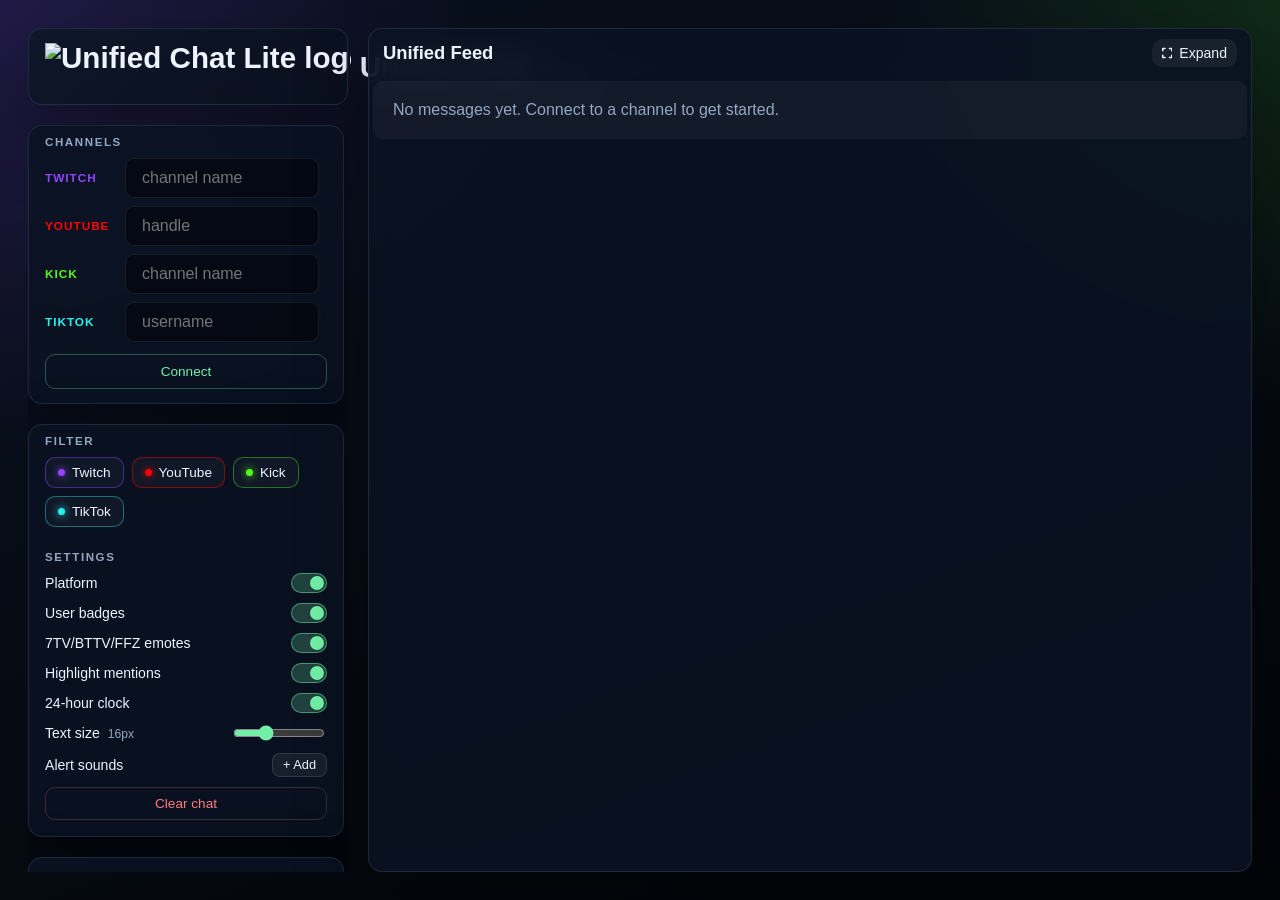
==== commit 16312b99: "TV layout and native AirPlay/Chromecast with chat captions - Side-by-side TV layout: the video fills" ====
--- a/web/index.html
+++ b/web/index.html
@@ -217,19 +217,11 @@
 
             <section class="panel feed-panel">
                 <div class="panel-header">
-                    <div class="feed-title">
-                        <h2>Unified Feed</h2>
-                        <button class="viewer-badge hidden" type="button"></button>
-                    </div>
-                    <div class="feed-actions">
-                        <button id="watch-toggle" class="ghost-button small-button watch-button" type="button"
-                            title="Watch the stream with the chat" aria-label="Watch the stream with the chat">
-                            <svg viewBox="0 0 24 24" aria-hidden="true"><path fill="none" stroke="currentColor" stroke-width="2" stroke-linejoin="round" d="M3 7a2 2 0 0 1 2-2h9a2 2 0 0 1 2 2v10a2 2 0 0 1-2 2H5a2 2 0 0 1-2-2zM16 10.5l5-3v9l-5-3"/></svg></button>
-                        <button id="expand-toggle" class="ghost-button small-button" type="button"
-                            title="Expand the chat to fill the window">
-                            <svg viewBox="0 0 448 512" aria-hidden="true"><path fill="currentColor" d="M32 32C14.3 32 0 46.3 0 64v96c0 17.7 14.3 32 32 32s32-14.3 32-32V96h64c17.7 0 32-14.3 32-32s-14.3-32-32-32H32zM64 352c0-17.7-14.3-32-32-32s-32 14.3-32 32v96c0 17.7 14.3 32 32 32h96c17.7 0 32-14.3 32-32s-14.3-32-32-32H64v-64zM320 32c-17.7 0-32 14.3-32 32s14.3 32 32 32h64v64c0 17.7 14.3 32 32 32s32-14.3 32-32V64c0-17.7-14.3-32-32-32h-96zM448 352c0-17.7-14.3-32-32-32s-32 14.3-32 32v64h-64c-17.7 0-32 14.3-32 32s14.3 32 32 32h96c17.7 0 32-14.3 32-32v-96z"/></svg>
-                            Expand</button>
-                    </div>
+                    <h2>Unified Feed</h2>
+                    <button id="expand-toggle" class="ghost-button small-button" type="button"
+                        title="Expand the chat to fill the window">
+                        <svg viewBox="0 0 448 512" aria-hidden="true"><path fill="currentColor" d="M32 32C14.3 32 0 46.3 0 64v96c0 17.7 14.3 32 32 32s32-14.3 32-32V96h64c17.7 0 32-14.3 32-32s-14.3-32-32-32H32zM64 352c0-17.7-14.3-32-32-32s-32 14.3-32 32v96c0 17.7 14.3 32 32 32h96c17.7 0 32-14.3 32-32s-14.3-32-32-32H64v-64zM320 32c-17.7 0-32 14.3-32 32s14.3 32 32 32h64v64c0 17.7 14.3 32 32 32s32-14.3 32-32V64c0-17.7-14.3-32-32-32h-96zM448 352c0-17.7-14.3-32-32-32s-32 14.3-32 32v64h-64c-17.7 0-32 14.3-32 32s14.3 32 32 32h96c17.7 0 32-14.3 32-32v-96z"/></svg>
+                        Expand</button>
                 </div>
                 <div id="hype-train-bar" class="hype-train-bar hidden" role="status" aria-live="polite"
                     aria-hidden="true">
@@ -250,10 +242,8 @@
         <div class="player-controls">
             <div class="player-media-controls">
                 <div id="player-sources" class="player-sources hidden"></div>
-                <button class="viewer-badge hidden" type="button"></button>
             </div>
             <div class="player-window-controls">
-                <button id="player-sound" class="player-toggle player-sound hidden" type="button"></button>
                 <button id="player-cast" class="player-toggle hidden" type="button"></button>
                 <button id="player-layout" class="player-toggle hidden" type="button"></button>
                 <button id="player-fullscreen" class="player-toggle hidden" type="button"></button>
@@ -280,11 +270,11 @@
                     </ul>
                 </section>
                 <section>
-                    <h3>Full window</h3>
+                    <h3>Expand</h3>
                     <ul>
                         <li><strong>Expand</strong> (top right) fills the window with the chat</li>
                         <li><strong>&#x2715;</strong> or <strong>Esc</strong> brings the page back</li>
-                        <li>Bookmark or share the URL while in full window &mdash; it opens straight into it</li>
+                        <li>Bookmark or share the URL while expanded &mdash; it opens straight into it</li>
                         <li>Install the site as an app (browser address bar) &mdash; it opens with your last used
                             channels</li>
                     </ul>
@@ -292,8 +282,7 @@
                 <section>
                     <h3>Watch the stream</h3>
                     <ul>
-                        <li>Press the <strong>video</strong> button above the feed &mdash; or <strong>&#9654;</strong> (top right) when expanded</li>
-                        <li>Starts muted &mdash; use the player's own volume control for sound</li>
+                        <li>When expanded, press <strong>&#9654;</strong> (top right) &mdash; starts muted</li>
                         <li>Click the platform icons to switch source</li>
                         <li>The layout button puts the video beside the chat &mdash; made for big screens</li>
                         <li>The AirPlay / Cast button sends the Twitch or Kick video to your TV &mdash; the chat stays on your device</li>
--- a/web/styles.css
+++ b/web/styles.css
@@ -255,33 +255,6 @@
     background: rgba(115, 240, 168, 0.12);
 }
 
-.connect-button.connected {
-    border-color: rgba(115, 240, 168, 0.5);
-    background: rgba(115, 240, 168, 0.14);
-    font-weight: 600;
-}
-
-.connect-button .connect-off {
-    display: none;
-}
-
-/* Hover hints what a click does; on touch, a tap simply disconnects. */
-@media (hover: hover) {
-    .connect-button.connected:hover {
-        border-color: rgba(255, 123, 123, 0.45);
-        background: rgba(255, 59, 48, 0.12);
-        color: var(--danger);
-    }
-
-    .connect-button.connected:hover .connect-live {
-        display: none;
-    }
-
-    .connect-button.connected:hover .connect-off {
-        display: inline;
-    }
-}
-
 .input-field {
     width: 100%;
     border-radius: 9px;
@@ -1637,23 +1610,6 @@
     will-change: transform;
 }
 
-.expand-exit {
-    border-color: rgba(255, 123, 123, 0.4);
-    color: var(--danger);
-}
-
-.expand-exit:hover {
-    background: rgba(255, 59, 48, 0.25);
-}
-
-/* --- Expand + video buttons (feed header) --- */
-
-.feed-actions {
-    display: flex;
-    align-items: center;
-    gap: 6px;
-}
-
 #expand-toggle {
     gap: 7px;
 }
@@ -1663,11 +1619,8 @@
     width: auto;
 }
 
-.watch-button svg {
-    height: 15px;
-    width: auto;
-}
-
+.expand-exit {
+    border-color: rgba(255, 123, 123, 0.4);
 /* --- TV layout: video fills the left, chat sits in a column on the right ---
    Narrow windows (phones, popouts) keep the stacked layout. */
 
@@ -1785,262 +1738,10 @@
     html.tv-mode .message-card[data-platform="tiktok"] { --platform-accent: rgba(37, 244, 238, 0.65); }
 }
 
-/* --- Combined viewer badge --- */
-
-.feed-title {
-    display: flex;
-    align-items: center;
-    gap: 10px;
-    min-width: 0;
-}
-
-.viewer-badge {
-    flex: none;
-    display: inline-flex;
-    align-items: center;
-    gap: 5px;
-    padding: 2px 4px;
-    border: none;
-    border-radius: 6px;
-    background: none;
-    color: var(--muted);
-    font: inherit;
-    font-size: 0.85rem;
-    font-variant-numeric: tabular-nums;
-    white-space: nowrap;
-    cursor: pointer;
-}
-
-.viewer-badge:hover {
-    color: var(--text);
-}
-
-.viewer-badge.hidden {
-    display: none;
-}
-
-.viewer-badge > svg {
-    width: 15px;
-    height: 15px;
-}
-
-/* Tap the count for the per-platform split. */
-.viewer-breakdown {
-    display: none;
-    align-items: center;
-    gap: 9px;
-    margin-left: 4px;
-}
-
-.viewer-badge.open .viewer-breakdown {
-    display: inline-flex;
-}
-
-.viewer-breakdown span {
-    display: inline-flex;
-    align-items: center;
-    gap: 4px;
-}
-
-.viewer-breakdown svg,
-.viewer-breakdown img {
-    height: 12px;
-    width: auto;
-}
-
-/* A crowded toolbar scrolls sideways instead of pushing the buttons off-screen. */
-html.player-open .player-media-controls {
-    overflow-x: auto;
-    scrollbar-width: none;
-}
-
-/* --- Paid notices: cheers, Power-ups, Hype Chats --- */
-
-.bits-gem {
-    width: 1.05em;
-    height: 1.05em;
-    margin-right: 4px;
-    vertical-align: -0.18em;
-}
-
-.paid-head {
-    font-weight: 600;
-}
-
-.paid-head .badge {
-    vertical-align: -0.15em;
-}
-
-.cheer-total {
-    font-weight: 800;
-}
-
-/* --- Player toolbar: flat icon buttons; compact on phones --- */
-
-html.player-open .player-controls {
-    gap: 6px;
-    min-height: 44px;
-    padding: 5px 8px;
-}
-
-html.player-open .player-media-controls,
-html.player-open .player-window-controls {
-    gap: 2px;
-}
-
-html.player-open .player-toggle,
-html.player-open .player-source {
-    border-color: transparent;
-    background: none;
-    color: var(--muted);
-}
-
-html.player-open .player-toggle:hover,
-html.player-open .player-source:hover {
-    background: rgba(255, 255, 255, 0.08);
-    color: var(--text);
-}
-
-html.player-open .player-source.active {
-    color: var(--text);
-    border-color: transparent;
-    background: rgba(255, 255, 255, 0.08);
-}
-
-/* Muted is the default, so the way out of it is a labelled pill, not a bare icon. */
-html.player-open .player-sound.muted {
-    width: auto;
-    gap: 6px;
-    padding: 0 12px 0 9px;
-    border-color: transparent;
-    background: rgba(255, 209, 102, 0.12);
-    color: var(--warn);
-    font: inherit;
-    font-size: 0.8rem;
-    font-weight: 600;
-}
-
-html.player-open .player-sound.muted:hover {
-    background: rgba(255, 209, 102, 0.2);
-}
-
-html.player-open .expand-exit {
     color: var(--danger);
 }
 
-@media (max-width: 639px) {
-    html.player-open .player-controls {
-        min-height: 38px;
-        padding: 3px 4px;
-    }
-
-    html.player-open .player-toggle,
-    html.player-open .player-source {
-        width: 30px;
-        height: 30px;
-        border-radius: 8px;
-    }
-
-    html.player-open .player-toggle svg {
-        width: 15px;
-        height: 15px;
-    }
-
-    html.player-open .player-source svg,
-    html.player-open .player-source img {
-        height: 14px;
-    }
-
-    /* Icon-only Unmute on phones; the yellow tint still marks it. */
-    html.player-open .player-sound.muted {
-        width: 30px;
-        padding: 0;
-    }
-
-    html.player-open .player-sound.muted span {
-        display: none;
-    }
-
-    html.player-open .viewer-badge {
-        font-size: 0.78rem;
-        padding: 2px;
-    }
-}
-
-/* --- Floating player (phones): the video keeps playing after swiping out of the full window --- */
-
-.player-mini-bar {
-    display: none;
-}
-
-html.player-mini .player-pane {
-    position: fixed;
-    z-index: 120;
-    right: 12px;
-    bottom: calc(12px + env(safe-area-inset-bottom));
-    width: min(58vw, 340px);
-    overflow: hidden;
-    border: 1px solid var(--panel-border);
-    border-radius: 12px;
-    box-shadow: 0 18px 50px rgba(0, 0, 0, 0.6);
-}
-
-html.player-mini .player-frame iframe,
-html.player-mini .player-frame video,
-html.player-mini .player-casting {
-    width: 100%;
-    margin: 0;
-}
-
-html.player-mini .player-mini-bar {
-    position: absolute;
-    top: 6px;
-    right: 6px;
-    z-index: 2;
-    display: flex;
-    gap: 6px;
-}
-
-.player-mini-bar button {
-    display: flex;
-    align-items: center;
-    justify-content: center;
-    width: 28px;
-    height: 28px;
-    padding: 0;
-    border: none;
-    border-radius: 50%;
-    background: rgba(0, 0, 0, 0.6);
-    color: #fff;
-    font-size: 0.8rem;
-    cursor: pointer;
-}
-
-.player-mini-bar svg {
-    width: 14px;
-    height: 14px;
-}
-
-/* Swipe layer over the top of an embedded video (touch devices, full window only). */
-.player-pane {
-    position: relative;
-}
-
-.player-swipe-zone {
-    display: none;
-}
-
-html.touch-swipe.expand-mode.player-open .player-swipe-zone {
-    position: absolute;
-    top: 0;
-    left: 0;
-    right: 0;
-    z-index: 1;
-    display: block;
-    height: 60%;
-}
-
-html.touch-swipe .player-swipe-zone.pass,
-.player-pane:has(video.native-player) .player-swipe-zone {
-    display: none !important;
-}
+.expand-exit:hover {
+    background: rgba(255, 59, 48, 0.25);
+}
+
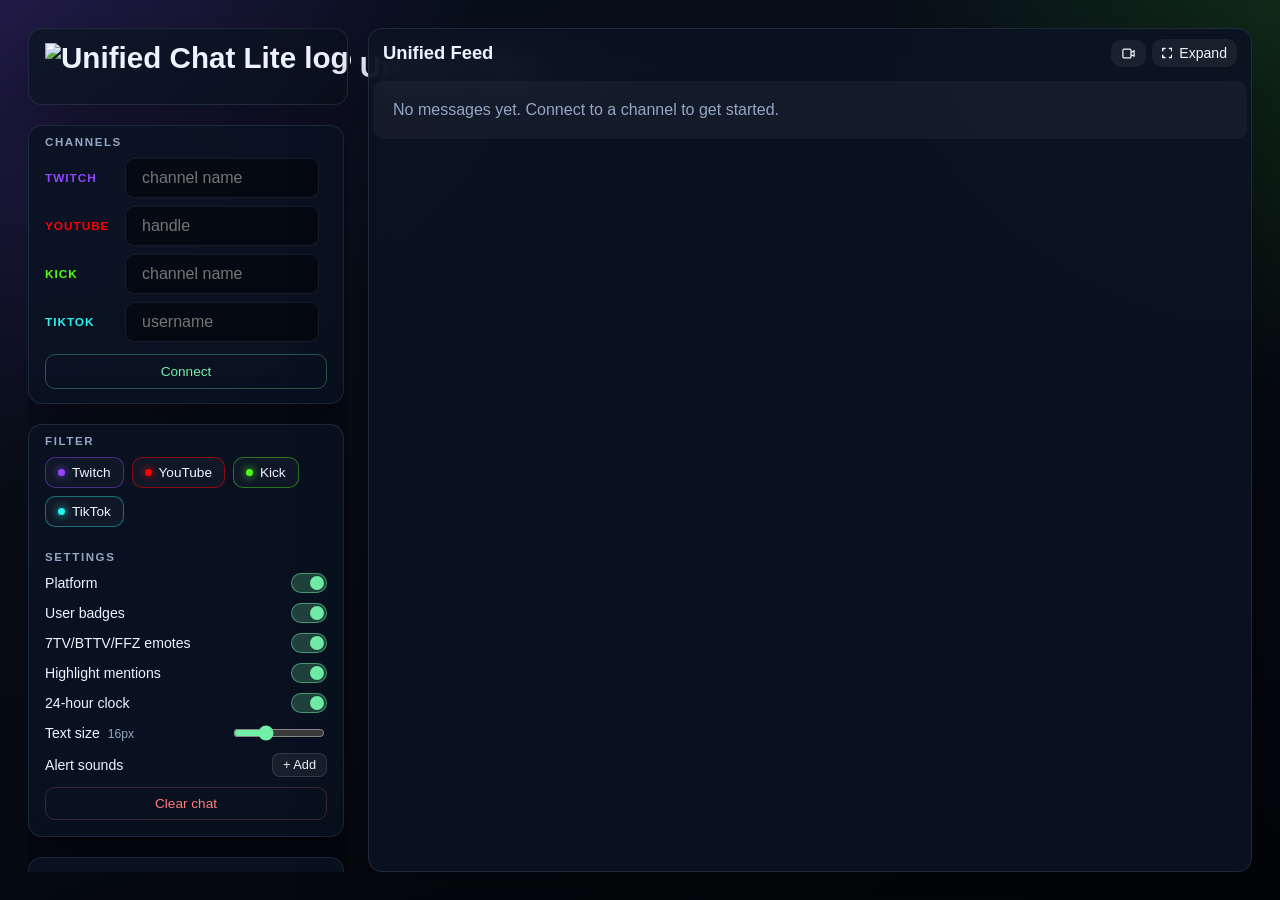
==== commit 209517db: "Merge 18185982a89c55dc24e4fbe1d3497a91b63dee34 into e981ede1b4a4e78d08a95f8d30fc00d14cca9369" ====
--- a/web/index.html
+++ b/web/index.html
@@ -217,11 +217,19 @@
 
             <section class="panel feed-panel">
                 <div class="panel-header">
-                    <h2>Unified Feed</h2>
-                    <button id="expand-toggle" class="ghost-button small-button" type="button"
-                        title="Expand the chat to fill the window">
-                        <svg viewBox="0 0 448 512" aria-hidden="true"><path fill="currentColor" d="M32 32C14.3 32 0 46.3 0 64v96c0 17.7 14.3 32 32 32s32-14.3 32-32V96h64c17.7 0 32-14.3 32-32s-14.3-32-32-32H32zM64 352c0-17.7-14.3-32-32-32s-32 14.3-32 32v96c0 17.7 14.3 32 32 32h96c17.7 0 32-14.3 32-32s-14.3-32-32-32H64v-64zM320 32c-17.7 0-32 14.3-32 32s14.3 32 32 32h64v64c0 17.7 14.3 32 32 32s32-14.3 32-32V64c0-17.7-14.3-32-32-32h-96zM448 352c0-17.7-14.3-32-32-32s-32 14.3-32 32v64h-64c-17.7 0-32 14.3-32 32s14.3 32 32 32h96c17.7 0 32-14.3 32-32v-96z"/></svg>
-                        Expand</button>
+                    <div class="feed-title">
+                        <h2>Unified Feed</h2>
+                        <button class="viewer-badge hidden" type="button"></button>
+                    </div>
+                    <div class="feed-actions">
+                        <button id="watch-toggle" class="ghost-button small-button watch-button" type="button"
+                            title="Watch the stream with the chat" aria-label="Watch the stream with the chat">
+                            <svg viewBox="0 0 24 24" aria-hidden="true"><path fill="none" stroke="currentColor" stroke-width="2" stroke-linejoin="round" d="M3 7a2 2 0 0 1 2-2h9a2 2 0 0 1 2 2v10a2 2 0 0 1-2 2H5a2 2 0 0 1-2-2zM16 10.5l5-3v9l-5-3"/></svg></button>
+                        <button id="expand-toggle" class="ghost-button small-button" type="button"
+                            title="Expand the chat to fill the window">
+                            <svg viewBox="0 0 448 512" aria-hidden="true"><path fill="currentColor" d="M32 32C14.3 32 0 46.3 0 64v96c0 17.7 14.3 32 32 32s32-14.3 32-32V96h64c17.7 0 32-14.3 32-32s-14.3-32-32-32H32zM64 352c0-17.7-14.3-32-32-32s-32 14.3-32 32v96c0 17.7 14.3 32 32 32h96c17.7 0 32-14.3 32-32s-14.3-32-32-32H64v-64zM320 32c-17.7 0-32 14.3-32 32s14.3 32 32 32h64v64c0 17.7 14.3 32 32 32s32-14.3 32-32V64c0-17.7-14.3-32-32-32h-96zM448 352c0-17.7-14.3-32-32-32s-32 14.3-32 32v64h-64c-17.7 0-32 14.3-32 32s14.3 32 32 32h96c17.7 0 32-14.3 32-32v-96z"/></svg>
+                            Expand</button>
+                    </div>
                 </div>
                 <div id="hype-train-bar" class="hype-train-bar hidden" role="status" aria-live="polite"
                     aria-hidden="true">
@@ -242,8 +250,10 @@
         <div class="player-controls">
             <div class="player-media-controls">
                 <div id="player-sources" class="player-sources hidden"></div>
+                <button class="viewer-badge hidden" type="button"></button>
             </div>
             <div class="player-window-controls">
+                <button id="player-sound" class="player-toggle player-sound hidden" type="button"></button>
                 <button id="player-cast" class="player-toggle hidden" type="button"></button>
                 <button id="player-layout" class="player-toggle hidden" type="button"></button>
                 <button id="player-fullscreen" class="player-toggle hidden" type="button"></button>
@@ -270,11 +280,11 @@
                     </ul>
                 </section>
                 <section>
-                    <h3>Expand</h3>
+                    <h3>Full window</h3>
                     <ul>
                         <li><strong>Expand</strong> (top right) fills the window with the chat</li>
                         <li><strong>&#x2715;</strong> or <strong>Esc</strong> brings the page back</li>
-                        <li>Bookmark or share the URL while expanded &mdash; it opens straight into it</li>
+                        <li>Bookmark or share the URL while in full window &mdash; it opens straight into it</li>
                         <li>Install the site as an app (browser address bar) &mdash; it opens with your last used
                             channels</li>
                     </ul>
@@ -282,7 +292,8 @@
                 <section>
                     <h3>Watch the stream</h3>
                     <ul>
-                        <li>When expanded, press <strong>&#9654;</strong> (top right) &mdash; starts muted</li>
+                        <li>Press the <strong>video</strong> button above the feed &mdash; or <strong>&#9654;</strong> (top right) when expanded</li>
+                        <li>Starts muted &mdash; use the player's own volume control for sound</li>
                         <li>Click the platform icons to switch source</li>
                         <li>The layout button puts the video beside the chat &mdash; made for big screens</li>
                         <li>The AirPlay / Cast button sends the Twitch or Kick video to your TV &mdash; the chat stays on your device</li>
--- a/web/styles.css
+++ b/web/styles.css
@@ -255,6 +255,33 @@
     background: rgba(115, 240, 168, 0.12);
 }
 
+.connect-button.connected {
+    border-color: rgba(115, 240, 168, 0.5);
+    background: rgba(115, 240, 168, 0.14);
+    font-weight: 600;
+}
+
+.connect-button .connect-off {
+    display: none;
+}
+
+/* Hover hints what a click does; on touch, a tap simply disconnects. */
+@media (hover: hover) {
+    .connect-button.connected:hover {
+        border-color: rgba(255, 123, 123, 0.45);
+        background: rgba(255, 59, 48, 0.12);
+        color: var(--danger);
+    }
+
+    .connect-button.connected:hover .connect-live {
+        display: none;
+    }
+
+    .connect-button.connected:hover .connect-off {
+        display: inline;
+    }
+}
+
 .input-field {
     width: 100%;
     border-radius: 9px;
@@ -1610,6 +1637,23 @@
     will-change: transform;
 }
 
+.expand-exit {
+    border-color: rgba(255, 123, 123, 0.4);
+    color: var(--danger);
+}
+
+.expand-exit:hover {
+    background: rgba(255, 59, 48, 0.25);
+}
+
+/* --- Expand + video buttons (feed header) --- */
+
+.feed-actions {
+    display: flex;
+    align-items: center;
+    gap: 6px;
+}
+
 #expand-toggle {
     gap: 7px;
 }
@@ -1619,8 +1663,11 @@
     width: auto;
 }
 
-.expand-exit {
-    border-color: rgba(255, 123, 123, 0.4);
+.watch-button svg {
+    height: 15px;
+    width: auto;
+}
+
 /* --- TV layout: video fills the left, chat sits in a column on the right ---
    Narrow windows (phones, popouts) keep the stacked layout. */
 
@@ -1738,10 +1785,262 @@
     html.tv-mode .message-card[data-platform="tiktok"] { --platform-accent: rgba(37, 244, 238, 0.65); }
 }
 
+/* --- Combined viewer badge --- */
+
+.feed-title {
+    display: flex;
+    align-items: center;
+    gap: 10px;
+    min-width: 0;
+}
+
+.viewer-badge {
+    flex: none;
+    display: inline-flex;
+    align-items: center;
+    gap: 5px;
+    padding: 2px 4px;
+    border: none;
+    border-radius: 6px;
+    background: none;
+    color: var(--muted);
+    font: inherit;
+    font-size: 0.85rem;
+    font-variant-numeric: tabular-nums;
+    white-space: nowrap;
+    cursor: pointer;
+}
+
+.viewer-badge:hover {
+    color: var(--text);
+}
+
+.viewer-badge.hidden {
+    display: none;
+}
+
+.viewer-badge > svg {
+    width: 15px;
+    height: 15px;
+}
+
+/* Tap the count for the per-platform split. */
+.viewer-breakdown {
+    display: none;
+    align-items: center;
+    gap: 9px;
+    margin-left: 4px;
+}
+
+.viewer-badge.open .viewer-breakdown {
+    display: inline-flex;
+}
+
+.viewer-breakdown span {
+    display: inline-flex;
+    align-items: center;
+    gap: 4px;
+}
+
+.viewer-breakdown svg,
+.viewer-breakdown img {
+    height: 12px;
+    width: auto;
+}
+
+/* A crowded toolbar scrolls sideways instead of pushing the buttons off-screen. */
+html.player-open .player-media-controls {
+    overflow-x: auto;
+    scrollbar-width: none;
+}
+
+/* --- Paid notices: cheers, Power-ups, Hype Chats --- */
+
+.bits-gem {
+    width: 1.05em;
+    height: 1.05em;
+    margin-right: 4px;
+    vertical-align: -0.18em;
+}
+
+.paid-head {
+    font-weight: 600;
+}
+
+.paid-head .badge {
+    vertical-align: -0.15em;
+}
+
+.cheer-total {
+    font-weight: 800;
+}
+
+/* --- Player toolbar: flat icon buttons; compact on phones --- */
+
+html.player-open .player-controls {
+    gap: 6px;
+    min-height: 44px;
+    padding: 5px 8px;
+}
+
+html.player-open .player-media-controls,
+html.player-open .player-window-controls {
+    gap: 2px;
+}
+
+html.player-open .player-toggle,
+html.player-open .player-source {
+    border-color: transparent;
+    background: none;
+    color: var(--muted);
+}
+
+html.player-open .player-toggle:hover,
+html.player-open .player-source:hover {
+    background: rgba(255, 255, 255, 0.08);
+    color: var(--text);
+}
+
+html.player-open .player-source.active {
+    color: var(--text);
+    border-color: transparent;
+    background: rgba(255, 255, 255, 0.08);
+}
+
+/* Muted is the default, so the way out of it is a labelled pill, not a bare icon. */
+html.player-open .player-sound.muted {
+    width: auto;
+    gap: 6px;
+    padding: 0 12px 0 9px;
+    border-color: transparent;
+    background: rgba(255, 209, 102, 0.12);
+    color: var(--warn);
+    font: inherit;
+    font-size: 0.8rem;
+    font-weight: 600;
+}
+
+html.player-open .player-sound.muted:hover {
+    background: rgba(255, 209, 102, 0.2);
+}
+
+html.player-open .expand-exit {
     color: var(--danger);
 }
 
-.expand-exit:hover {
-    background: rgba(255, 59, 48, 0.25);
-}
-
+@media (max-width: 639px) {
+    html.player-open .player-controls {
+        min-height: 38px;
+        padding: 3px 4px;
+    }
+
+    html.player-open .player-toggle,
+    html.player-open .player-source {
+        width: 30px;
+        height: 30px;
+        border-radius: 8px;
+    }
+
+    html.player-open .player-toggle svg {
+        width: 15px;
+        height: 15px;
+    }
+
+    html.player-open .player-source svg,
+    html.player-open .player-source img {
+        height: 14px;
+    }
+
+    /* Icon-only Unmute on phones; the yellow tint still marks it. */
+    html.player-open .player-sound.muted {
+        width: 30px;
+        padding: 0;
+    }
+
+    html.player-open .player-sound.muted span {
+        display: none;
+    }
+
+    html.player-open .viewer-badge {
+        font-size: 0.78rem;
+        padding: 2px;
+    }
+}
+
+/* --- Floating player (phones): the video keeps playing after swiping out of the full window --- */
+
+.player-mini-bar {
+    display: none;
+}
+
+html.player-mini .player-pane {
+    position: fixed;
+    z-index: 120;
+    right: 12px;
+    bottom: calc(12px + env(safe-area-inset-bottom));
+    width: min(58vw, 340px);
+    overflow: hidden;
+    border: 1px solid var(--panel-border);
+    border-radius: 12px;
+    box-shadow: 0 18px 50px rgba(0, 0, 0, 0.6);
+}
+
+html.player-mini .player-frame iframe,
+html.player-mini .player-frame video,
+html.player-mini .player-casting {
+    width: 100%;
+    margin: 0;
+}
+
+html.player-mini .player-mini-bar {
+    position: absolute;
+    top: 6px;
+    right: 6px;
+    z-index: 2;
+    display: flex;
+    gap: 6px;
+}
+
+.player-mini-bar button {
+    display: flex;
+    align-items: center;
+    justify-content: center;
+    width: 28px;
+    height: 28px;
+    padding: 0;
+    border: none;
+    border-radius: 50%;
+    background: rgba(0, 0, 0, 0.6);
+    color: #fff;
+    font-size: 0.8rem;
+    cursor: pointer;
+}
+
+.player-mini-bar svg {
+    width: 14px;
+    height: 14px;
+}
+
+/* Swipe layer over the top of an embedded video (touch devices, full window only). */
+.player-pane {
+    position: relative;
+}
+
+.player-swipe-zone {
+    display: none;
+}
+
+html.touch-swipe.expand-mode.player-open .player-swipe-zone {
+    position: absolute;
+    top: 0;
+    left: 0;
+    right: 0;
+    z-index: 1;
+    display: block;
+    height: 60%;
+}
+
+html.touch-swipe .player-swipe-zone.pass,
+.player-pane:has(video.native-player) .player-swipe-zone {
+    display: none !important;
+}
